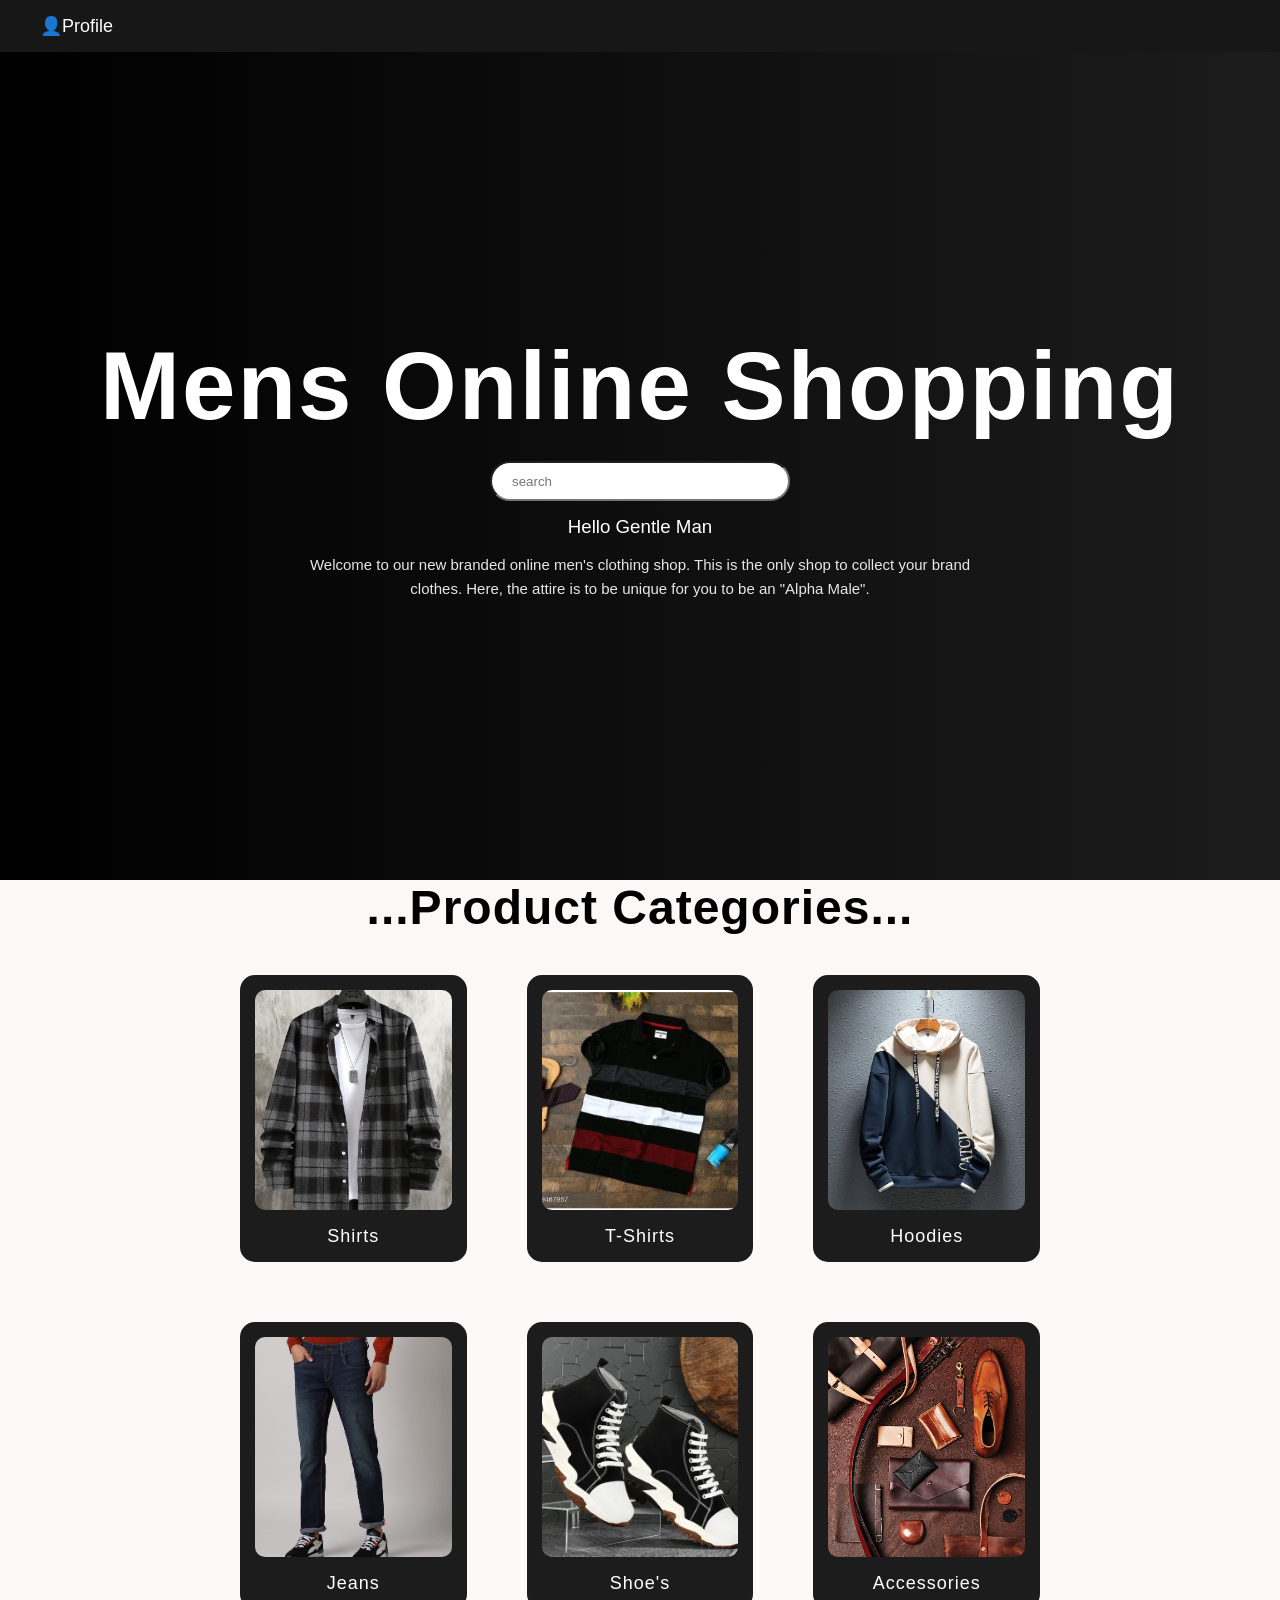
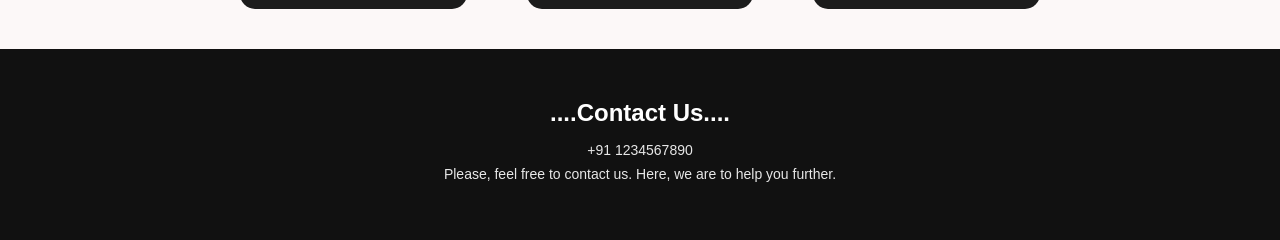
==== index.html @ e8348370 "Message1" ====
<!DOCTYPE html>
<html lang="en">
<head>
    <meta charset="UTF-8">
    <meta name="viewport" content="width=device-width, initial-scale=1.0">
    <link rel="stylesheet" href="./style.css">
    <title>Mens Online Shopping</title>
</head>
<body>
<ul>
<li>
<a>👤Profile</a>
<ul class="dropdown">
<li><a href="./login page.html" onclick="logout()">Logout</a></li>
<li><a href="./accountpage.html" onclick="youraccount()">Your Account</a></li>
<li><a href="./feedback form.html" onclick="showFeedbackForm()">Provide Feedback</a></li>
</ul>
</li>
</ul>
<div id="hero">
    <h1>Mens Online Shopping</h1>
    <input type="search" class="searchbar" placeholder="search" required>
    <h3> Hello Gentle Man</h3>
    <span class="hero-text">Welcome to our new branded online 
        men's clothing shop. This is the only shop to collect your brand clothes. Here, the attire is to be unique for you to be an "Alpha Male".</span>
</div>
<div id="productcategories">
    <h2>...Product Categories...</h2>
    <div class="productcategories">

        <div class="product">
            <a href="./shirts.html">
            <img src="./images/shirt.jpg" alt="Shirts">
            </a><label>Shirts</label>
        </div>
        <div class="tshirts">
            <a href="./t-shirts.html">
            <img src="./images/tshirt.jpg" alt="T-Shirts">
            </a><label>T-Shirts</label>
        </div>
        <div class="hoodies">
            <a href="./hoodie.html">
            <img src="./images/hoodie.jpg" alt="Hoodies">
            </a><label>Hoodies</label>
        </div>
        <div class="jeans">
            <a href="./jeans.html">
            <img src="./images/jeans.jpg" alt="Jeans">
            </a><label>Jeans</label>
        </div>
        <div class="shoes">
            <a href="./shoes.html">
            <img src="./images/shoes.jpg" alt="Shoes">
            </a><label>Shoe's</label>
        </div>
        <div class="accessories">
            <a href="./accessories.html">
            <img src="./images/accessories.jpg" alt="Accessories">
            </a><label>Accessories</label>
        </div>
    </div>
</div>
<div id="contact">
    <h2>....Contact Us....</h2>
    <p>+91 1234567890</p>
    <p>Please, feel free to contact us. Here, we are to help you further.</p>
</div>
<script src="./script.js"></script>
</body>
</html>
---- style.css ----
* {
    margin: 0;
    padding: 0;
    box-sizing: border-box;
    font-family: "Segoe UI", sans-serif;
}
body {
    background-color: #fcf8f8;
    color: #ffffff;
}
/* ================= NAVBAR / PROFILE DROPDOWN ================= */
ul {
    list-style: none;
    background: rgba(0, 0, 0, 0.904);
    padding: 15px 40px;
}
ul > li {
    position: relative;
    display: inline-block;
}
ul > li > a {
    color: #ffffff;
    text-decoration: none;
    font-size: 18px;
    cursor: pointer;
}
/* Dropdown */
.dropdown {
    display: none;
    position: absolute;
    background: #222;
    top: 35px;
    left: 0;
    min-width: 180px;
    border-radius: 6px;
    overflow: hidden;
}
.dropdown li a {
    display: block;
    padding: 12px 15px;
    color: #ddd;
    text-decoration: none;
    font-size: 15px;
}
.dropdown li a:hover {
    background: #333;
    color: #fff;
}
ul li:hover .dropdown {
    display: block;
}
/* ================= HERO SECTION ================= */
#hero {
    height: 92vh;
    background: linear-gradient(to right, #000000, #1c1c1c);
    display: flex;
    flex-direction: column;
    align-items: center;
    justify-content: center;
    text-align: center;
    padding: 20px;
}
#hero h1 {
    font-size: 6pc;
    letter-spacing: 2px;
    margin-bottom: 20px;
}
#hero h3 {
    margin: 15px 0;
    font-weight: 400;
}
#hero span {
    max-width: 700px;
    line-height: 1.6;
    font-size: 15px;
    opacity: 0.9;
    color: #fff;
}

/* Search Bar */
.searchbar {
    width: 300px;
    height: 40px;
    border-radius: 30px;
    transition-duration: 2s;
}
.searchbar::placeholder {
    padding-left: 20px;
}
.searchbar input {
    width: 280px;
    padding: 10px 15px;
    border-radius: 25px;
    border: none;
    outline: none;
    font-size: 14px;
}
.searchbar:hover {
    width: 500px;
}

/* ================= PRODUCT CATEGORIES ================= */
#productcategories {
    text-align: center;
}
#productcategories> h2 {
    margin-bottom: 40px;
    font-size: 3pc;
    letter-spacing: 1px;
    color: #000000;
}
.productcategories {
    display: grid;
    grid-template-columns: repeat(3, 1fr);
    gap: 60px;
    width: 800px;
    margin: auto;
    margin-bottom: 40px;
}
/* Individual Card */
.productcategories div {
    background: #1c1c1c;
    padding: 15px;
    border-radius: 15px;
    transition: transform 0.3s ease, box-shadow 0.3s ease;
    cursor: pointer;
}
.productcategories div:hover {
    transform: translateY(-8px);
    box-shadow: 0 10px 30px rgba(255, 255, 255, 0.08);
}

.productcategories img {
    width: 100%;
    height: 220px;
    object-fit: cover;
    border-radius: 10px;
}

.productcategories label {
    display: block;
    margin-top: 12px;
    font-size: 18px;
    letter-spacing: 1px;
}

/* ================= CONTACT ================= */
#contact {
    padding: 50px 20px;
    text-align: center;
    background: #111;
}
#contact h2 {
    margin-bottom: 15px;
}
#contact p {
    margin: 8px 0;
    font-size: 14px;
    opacity: 0.9;
}

/* ================= RESPONSIVE ================= */
@media (max-width: 600px) {
    #hero h1 {
        font-size: 32px;
    }
    .searchbar input {
        width: 220px;
    }
    .productcategories {
        width:100%;
        grid-template-columns: repeat(2, 1fr);
        gap: 5px;
    }
    .productcategories> div {
        margin-left: 7px;
        width: 220px;
    }
    #productcategories> h2 {
        font-size: xx-large;
        padding-top: 20px;
    }

}
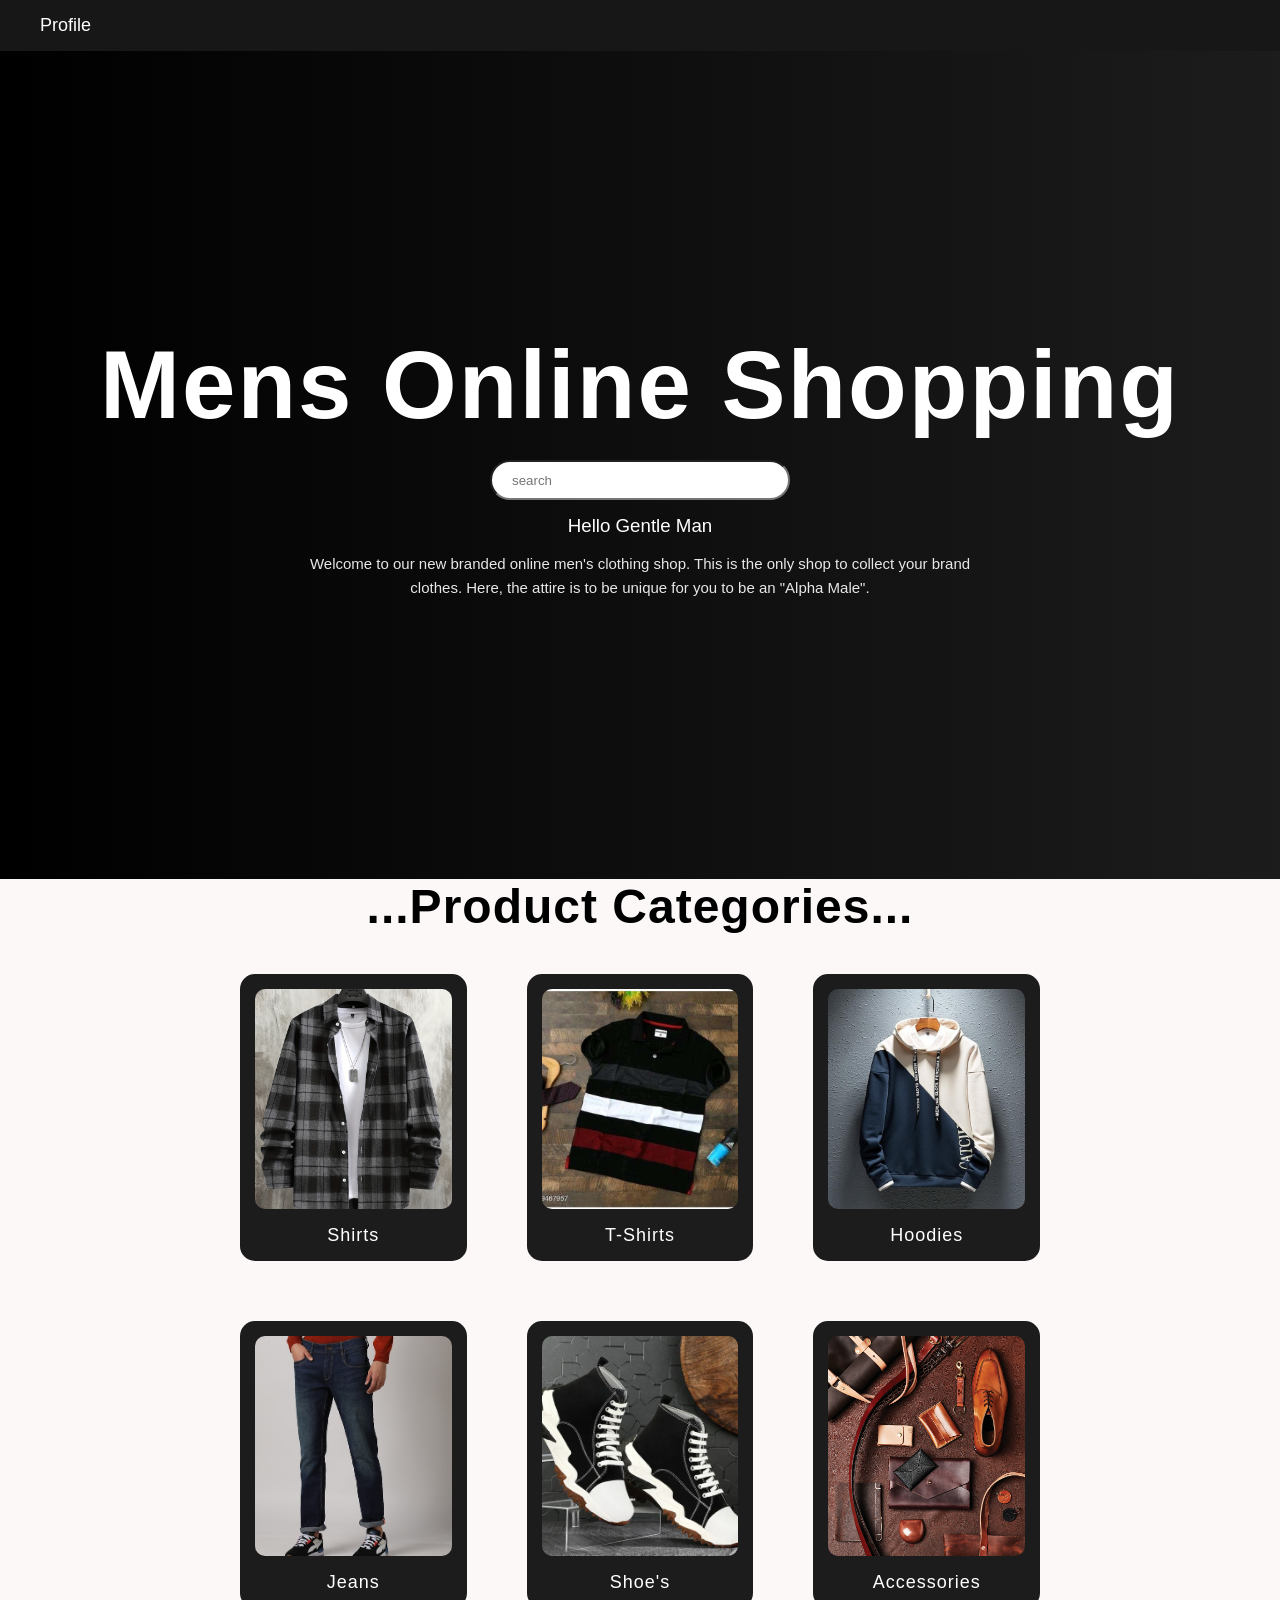
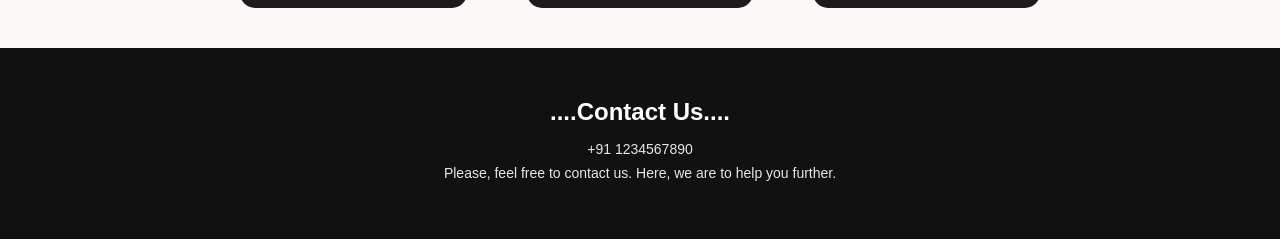
==== commit 0c43acf2: "Message2" ====
--- a/index.html
+++ b/index.html
@@ -9,7 +9,7 @@
 <body>
 <ul>
 <li>
-<a>👤Profile</a>
+<a>Profile</a>
 <ul class="dropdown">
 <li><a href="./login page.html" onclick="logout()">Logout</a></li>
 <li><a href="./accountpage.html" onclick="youraccount()">Your Account</a></li>
--- a/style.css
+++ b/style.css
@@ -165,7 +165,7 @@
         font-size: 32px;
     }
     .searchbar input {
-        width: 220px;
+        width: 100px;
     }
     .productcategories {
         width:100%;
@@ -174,11 +174,31 @@
     }
     .productcategories> div {
         margin-left: 7px;
-        width: 220px;
+        width: 180px;
     }
     #productcategories> h2 {
         font-size: xx-large;
         padding-top: 20px;
     }
-
-}
+}
+@media (max-width: 425px) {
+    #hero h1 {
+        font-size: 32px;
+    }
+    .searchbar:hover {
+        width: 380px;
+    }
+    .productcategories {
+        width:100%;
+        grid-template-columns: repeat(2, 1fr);
+        gap: 5px;
+    }
+    .productcategories> div {
+        margin-left: 7px;
+        width: 180px;
+    }
+    #productcategories> h2 {
+        font-size: xx-large;
+        padding-top: 20px;
+    }
+}
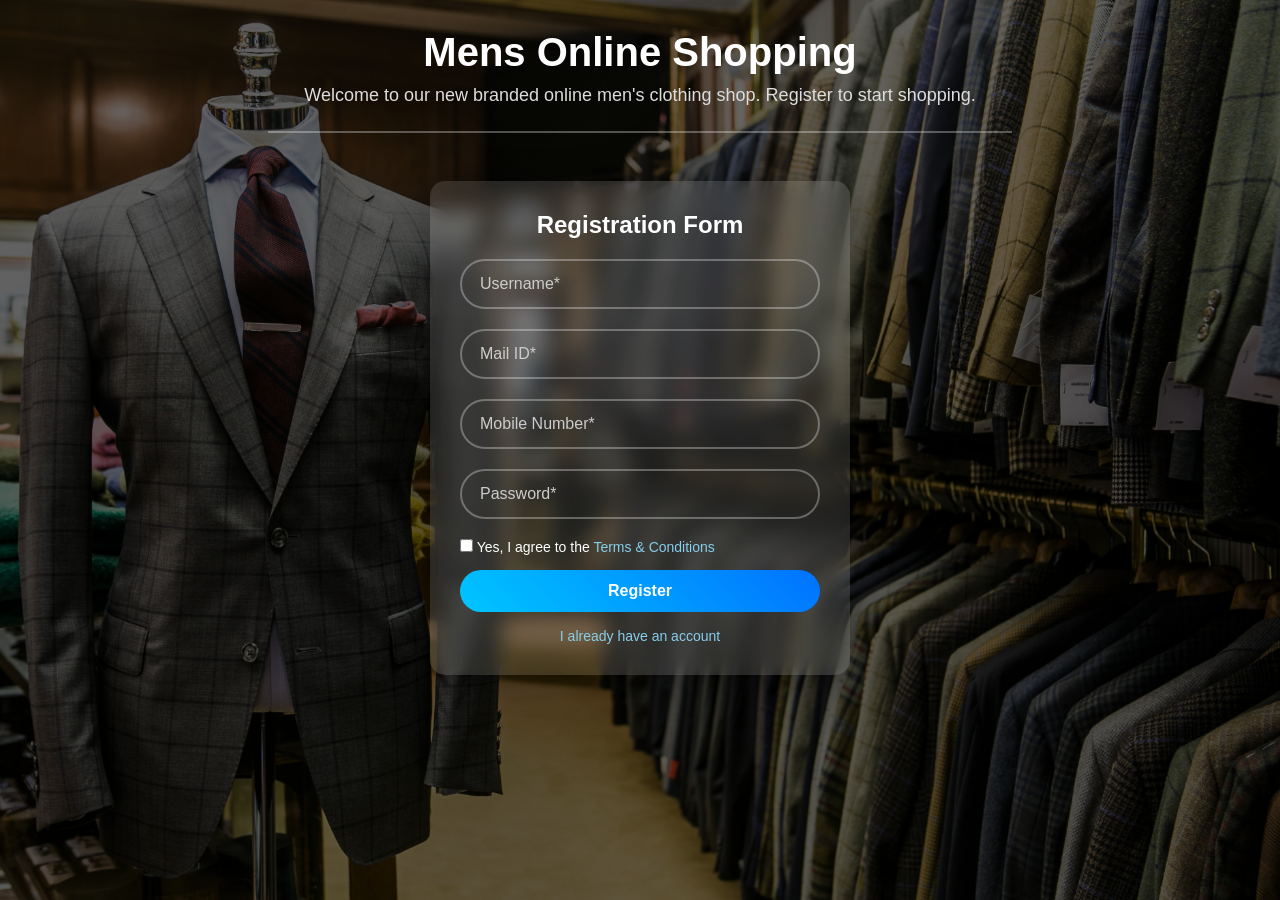
==== commit 371db2b4: "Message5" ====
--- a/index.html
+++ b/index.html
@@ -3,68 +3,55 @@
 <head>
     <meta charset="UTF-8">
     <meta name="viewport" content="width=device-width, initial-scale=1.0">
-    <link rel="stylesheet" href="./style.css">
-    <title>Mens Online Shopping</title>
+    <title>MOS - Registration Page</title>
+    <link rel="stylesheet" href="./registration.css">
 </head>
 <body>
-<ul>
-<li>
-<a>Profile</a>
-<ul class="dropdown">
-<li><a href="./login page.html" onclick="logout()">Logout</a></li>
-<li><a href="./accountpage.html" onclick="youraccount()">Your Account</a></li>
-<li><a href="./feedback form.html" onclick="showFeedbackForm()">Provide Feedback</a></li>
-</ul>
-</li>
-</ul>
-<div id="hero">
+
+<div class="overlay">
     <h1>Mens Online Shopping</h1>
-    <input type="search" class="searchbar" placeholder="search" required>
-    <h3> Hello Gentle Man</h3>
-    <span class="hero-text">Welcome to our new branded online 
-        men's clothing shop. This is the only shop to collect your brand clothes. Here, the attire is to be unique for you to be an "Alpha Male".</span>
-</div>
-<div id="productcategories">
-    <h2>...Product Categories...</h2>
-    <div class="productcategories">
+    <p>Welcome to our new branded online men's clothing shop. Register to start shopping.</p>
+    <hr>
 
-        <div class="product">
-            <a href="./shirts.html">
-            <img src="./images/shirt.jpg" alt="Shirts">
-            </a><label>Shirts</label>
-        </div>
-        <div class="tshirts">
-            <a href="./t-shirts.html">
-            <img src="./images/tshirt.jpg" alt="T-Shirts">
-            </a><label>T-Shirts</label>
-        </div>
-        <div class="hoodies">
-            <a href="./hoodie.html">
-            <img src="./images/hoodie.jpg" alt="Hoodies">
-            </a><label>Hoodies</label>
-        </div>
-        <div class="jeans">
-            <a href="./jeans.html">
-            <img src="./images/jeans.jpg" alt="Jeans">
-            </a><label>Jeans</label>
-        </div>
-        <div class="shoes">
-            <a href="./shoes.html">
-            <img src="./images/shoes.jpg" alt="Shoes">
-            </a><label>Shoe's</label>
-        </div>
-        <div class="accessories">
-            <a href="./accessories.html">
-            <img src="./images/accessories.jpg" alt="Accessories">
-            </a><label>Accessories</label>
+    <div class="register-container">
+        <div class="wrapper">
+            <h3>Registration Form</h3>
+
+            <form onsubmit="register(event)">
+                <div class="input-box">
+                    <input type="text" placeholder="Username*" required>
+                </div>
+
+                <div class="input-box">
+                    <input type="email" placeholder="Mail ID*" required>
+                </div>
+
+                <div class="input-box">
+                    <input type="tel" placeholder="Mobile Number*" required>
+                </div>
+
+                <div class="input-box">
+                    <input type="password" placeholder="Password*" required>
+                </div>
+
+                <div class="terms">
+                    <label>
+                        <input type="checkbox" required>
+                        Yes, I agree to the <a href="#">Terms & Conditions</a>
+                    </label>
+                </div>
+
+                <button type="submit" class="btn" onclick="window.location.href='./login page.html'">Register</button>
+
+                <div class="login-link">
+                    <a href="./login page.html">I already have an account</a>
+                </div>
+            </form>
+
         </div>
     </div>
 </div>
-<div id="contact">
-    <h2>....Contact Us....</h2>
-    <p>+91 1234567890</p>
-    <p>Please, feel free to contact us. Here, we are to help you further.</p>
-</div>
+
 <script src="./script.js"></script>
 </body>
 </html>
--- a/registration.css
+++ b/registration.css
@@ -0,0 +1,159 @@
+/* Reset */
+* {
+    margin: 0;
+    padding: 0;
+    box-sizing: border-box;
+}
+
+/* Background */
+body {
+    background: url('./mens.jpg') no-repeat center center fixed;
+    background-size: cover;
+    font-family: 'Segoe UI', Tahoma, Geneva, Verdana, sans-serif;
+}
+
+/* Overlay */
+.overlay {
+    background: rgba(0, 0, 0, 0.6);
+    min-height: 100vh;
+    padding: 30px 20px;
+}
+
+/* Heading */
+h1 {
+    color: #fff;
+    text-align: center;
+    font-size: clamp(24px, 4vw, 40px);
+}
+
+p {
+    color: #ddd;
+    text-align: center;
+    margin-top: 10px;
+    font-size: clamp(14px, 2vw, 18px);
+}
+
+hr {
+    margin: 25px auto;
+    width: 60%;
+    border: 1px solid rgba(255,255,255,0.3);
+}
+
+/* Center container */
+.register-container {
+    display: flex;
+    justify-content: center;
+    align-items: center;
+    min-height: 60vh;
+}
+
+/* Card */
+.wrapper {
+    width: 100%;
+    max-width: 420px;
+    padding: 30px;
+    background: rgba(255, 255, 255, 0.12);
+    backdrop-filter: blur(10px);
+    border-radius: 15px;
+    box-shadow: 0 10px 40px rgba(0, 0, 0, 0.4);
+}
+
+/* Title */
+.wrapper h3 {
+    font-size: 24px;
+    color: #fff;
+    text-align: center;
+    margin-bottom: 20px;
+}
+
+/* Inputs */
+.input-box {
+    margin-bottom: 20px;
+}
+
+.input-box input {
+    width: 100%;
+    padding: 14px 18px;
+    border-radius: 40px;
+    border: 2px solid rgba(255, 255, 255, 0.3);
+    background: transparent;
+    color: #fff;
+    font-size: 16px;
+    transition: 0.3s ease;
+}
+
+.input-box input::placeholder {
+    color: #ccc;
+}
+
+.input-box input:focus {
+    border-color: #00c6ff;
+    outline: none;
+}
+
+/* Terms */
+.terms {
+    color: #fff;
+    font-size: 14px;
+    margin-bottom: 15px;
+}
+
+.terms a {
+    color: #87ceeb;
+    text-decoration: none;
+}
+
+.terms a:hover {
+    text-decoration: underline;
+}
+
+/* Button */
+.btn {
+    width: 100%;
+    padding: 12px;
+    background: linear-gradient(45deg, #00c6ff, #0072ff);
+    color: #fff;
+    border: none;
+    border-radius: 25px;
+    cursor: pointer;
+    font-weight: 600;
+    font-size: 16px;
+    transition: 0.3s ease;
+}
+
+.btn:hover {
+    transform: scale(1.05);
+    box-shadow: 0 0 15px rgba(0, 198, 255, 0.6);
+}
+
+/* Login link */
+.login-link {
+    text-align: center;
+    margin-top: 15px;
+}
+
+.login-link a {
+    color: #87ceeb;
+    text-decoration: none;
+    font-size: 14px;
+}
+
+.login-link a:hover {
+    text-decoration: underline;
+}
+
+/* Mobile */
+@media (max-width: 480px) {
+
+    .wrapper {
+        padding: 20px;
+    }
+
+    hr {
+        width: 90%;
+    }
+
+    p {
+        padding: 0 10px;
+    }
+}
